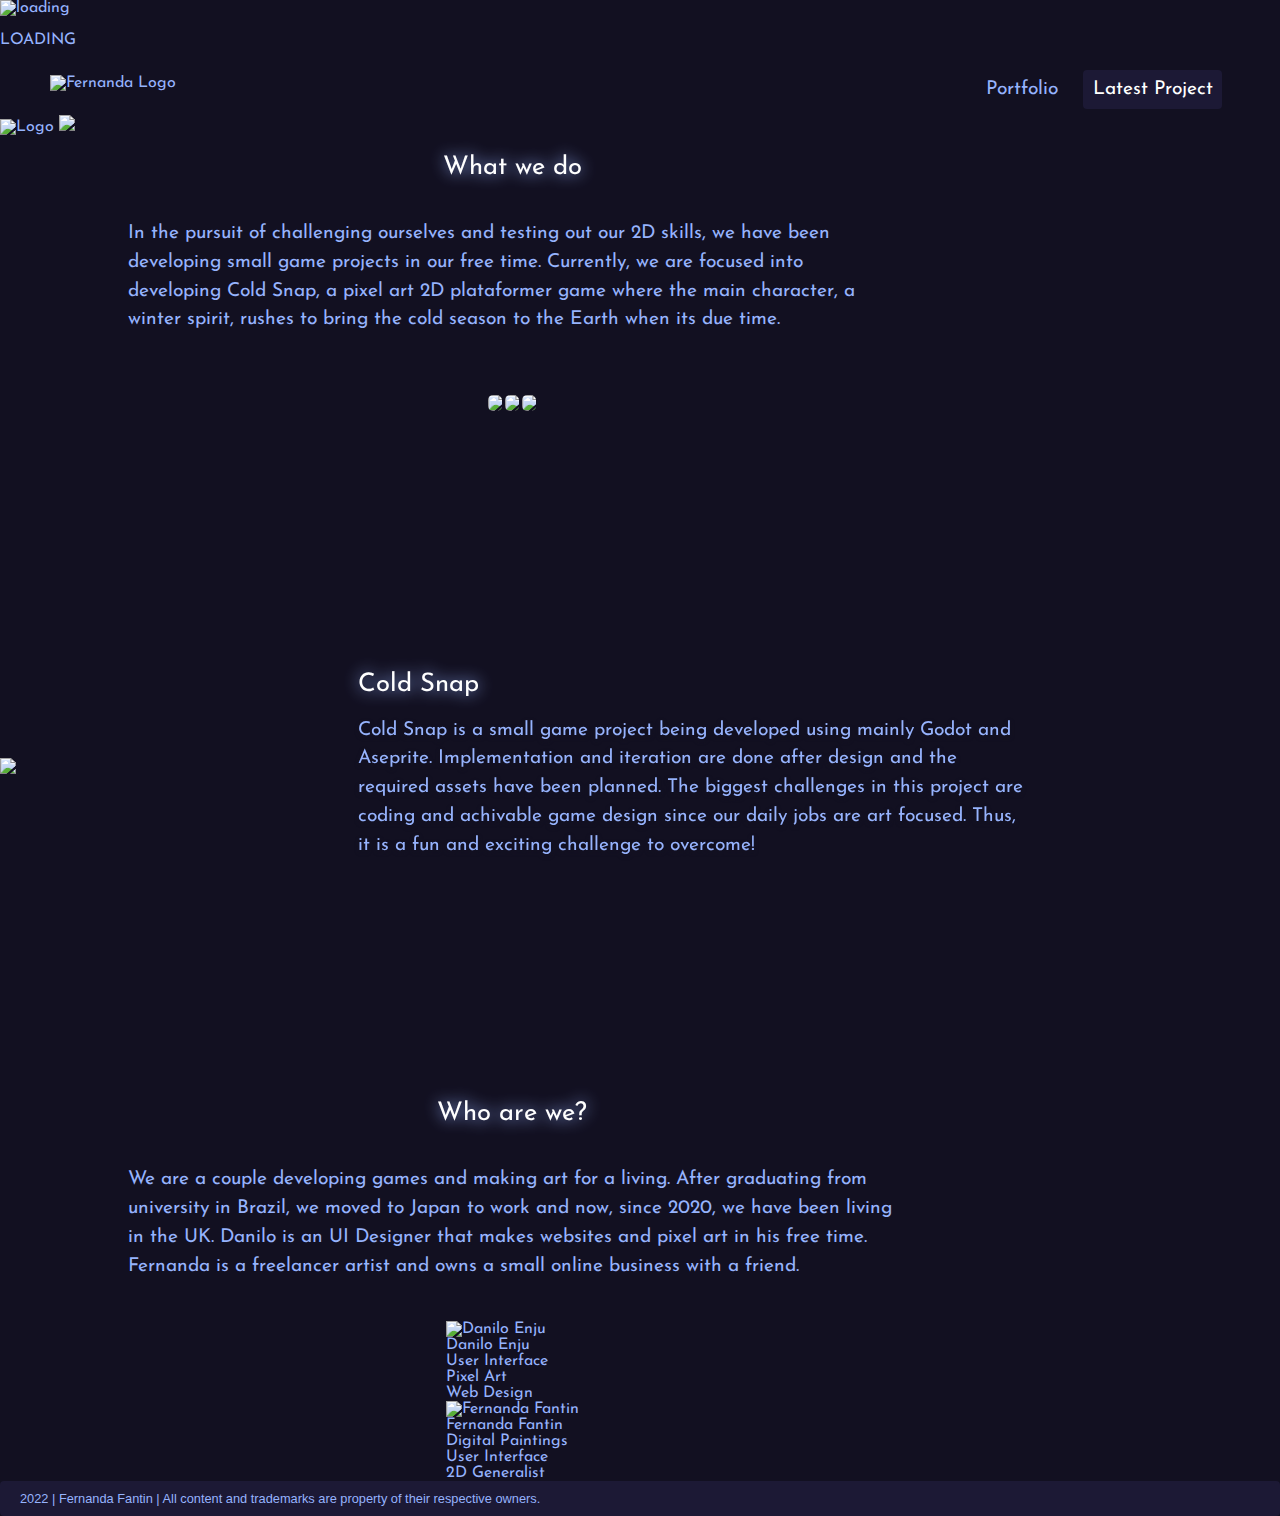
==== coldsnap.html @ a7206365 "updated images" ====
<!DOCTYPE html>
<html lang="en-US">

<head>
  <Title>Fernanda Fantin - Cold Snap</Title>
  <meta name="viewport" content="width=device-width, initial-scale=1.0">
  <link rel="stylesheet" href="css/style.css">
  <link rel="stylesheet" href="css/coldsnap.css">
  <link rel="stylesheet" href="css/card.css">
  <link rel="stylesheet" href="css/modal.css">
  <link rel="stylesheet" href="css/preloader.css">
  <link rel="preconnect" href="https://fonts.googleapis.com">
  <link rel="preconnect" href="https://fonts.gstatic.com" crossorigin>
  <link href="https://fonts.googleapis.com/css2?family=Josefin+Sans:wght@300&display=swap" rel="stylesheet">
  <link rel="icon" 
      type="image/png" 
      href="img/Fernanda/LogoDark.svg">
</head>

</html>
<div class="preloader">
  <img class="preloader-image" src="img/TheCook.gif" alt="loading">
  <p class="preloader-image">LOADING</p>
</div>
<body>
  <nav class="top-bar">
    <div class="wrapper-row">
      <div class="top-bar-left">
        <img class="company" src="img/Fernanda/Logo.svg" alt="Fernanda Logo" />
      </div>
      <ul class="top-bar-right">
        <li><a class="topMenu" href="index.html">Portfolio</a></li>
        <li><a class="activeMenu" href="">Latest Project</a></li>
      </ul>
    </div>
  </nav>

  <div class="bg1" id="bg1">
    <div class="particle" id="particles-js"></div>
    <img class="logo" src="img/ColdSnap.svg" alt="Logo" />
    <img class="run" src="img/Run.gif" />
  </div>

  <div class="bg2" id="bg2">
    <div class="topSnow"></div>
    <div class="wrapper-column">
      <div class="title">
        What we do
      </div>
      <div class="description">
        In the pursuit of challenging ourselves and testing out our 2D skills, we have been developing 
        small game projects in our free time. Currently, we are focused into developing Cold Snap, 
        a pixel art 2D plataformer game where the main character, a winter spirit, rushes to bring the 
        cold season to the Earth when its due time.
        
      </div>
      <div class="modalTriggerContainer">
        <img class="modaltrigger" src="img/AzureStars.png" />
        <img class="modaltrigger" src="img/Progress.jpeg" />
        <img class="modaltrigger" src="img/Sprites_ColdSnap.gif" />
      </div>
    </div>
  </div>

  <div class="bg3" id="bg3">
    <div class="bottomSnow"></div>
    <div class="wrapper-cel">
      <div class="imageCellContainer">
        <img class="imageCell" src="img/TheCook.gif" />
      </div>
      <div class="textCell">
        <div class="celTitle">
          Cold Snap
        </div>
        <div class="cellDescription">
          Cold Snap is a small game project being developed using mainly Godot and Aseprite. 
          Implementation and iteration are done after design and the required assets have been planned. 
          The biggest challenges in this project are coding and achivable game design since our daily jobs are art focused. 
          Thus, it is a fun and exciting challenge to overcome!
        </div>
      </div>
    </div>
  </div>

  <div class="bg4" id="bg4">
    <div class="wrapper-column">
      <div class="title">
       Who are we?
      </div>
      <div class="description">
        We are a couple developing games and making art for a living. After graduating from university in Brazil, 
        we moved to Japan to work and now, since 2020, we have been living in the UK. Danilo is an UI Designer that 
        makes websites and pixel art in his free time. Fernanda is a freelancer artist and owns a small online business with a friend.
      </div>
      <div class="cardContainer">
        <div class="card">
          <div class="cardAvatarContainer"><img class="cardAvatar" src="img/dan.png" alt="Danilo Enju" /></div>
          <div class="cardTitle">
            Danilo Enju
          </div>
          <div class="cardBox">User Interface</div>
          <div class="cardBox">Pixel Art</div>
          <div class="cardBox">Web Design</div>
        </div>
        <div class="card">
          <div class="cardAvatarContainer"><img class="cardAvatar" src="img/fer.png" alt="Fernanda Fantin" /></div>
          <div class="cardTitle">
            Fernanda Fantin
          </div>
          <div class="cardBox">Digital Paintings</div>
          <div class="cardBox">User Interface</div>
          <div class="cardBox">2D Generalist</div>
        </div>
      </div>
    </div>
  </div>

  <div id="myModal" class="modal">
    <img class="modal-content" id="modalImg">
  </div>

  <div class="scrollToTop" id="scrollToTop">
    <img class="toTopImg" src="img/toTop.svg" alt="Go to Top" style="width: 40px;" />
  </div>

  <div class="footer">2022 | Fernanda Fantin | All content and trademarks are property of their
    respective
    owners.</div>

</body>
<script src="js/preloader.js"></script>
<script src="js/modal.js"></script>
<script src="particles.js/particles.js"></script>
<script src="particles.js/app.js"></script>
<script src="js/scrollToTop.js"></script>

</html>
---- css/style.css ----
:root {
  --bg-color: #121021;
  --bg-darker-color: #0e0e18;
  --footer-color: #1c1935;
  --main-text-color: #96b3fd;
  --box-color: #1c1935;

  --font-menu: 1.2rem;
  --font-footer: 0.8rem;
  --font-title: 1.6rem;
  --font-label: 1.2rem;
  --font-description: 1.2rem;

  scroll-behavior: smooth;
}

.company {
  height: 30px;
  margin-right: 20px;
}

body {
  font-family: 'Josefin Sans', sans-serif;
  font-style: normal;
  font-weight: normal;
  color: var(--main-text-color);
  background: var(--bg-color);
  margin: 0;
}

.top-bar {
  display: flex;
  flex-direction: row;
  justify-content: center;
  background-color: var(--bg-color);
}

.wrapper-row {
  width: 100%;
  max-width: 1200px;
  display: flex;
  flex-direction: row;
}

.wrapper-column {
  width: 80%;
  max-width: 1200px;
  display: flex;
  flex-direction: column;
  align-items: center;
}

.wrapper-cel {
  width: 80%;
  max-width: 1200px;
  display: flex;
  flex-direction: row;
  align-items: center;
  justify-content: space-between;
  align-self: center;
  min-height: 70vh;
}

.wrapper-cel-reverse {
  width: 80%;
  max-width: 1200px;
  display: flex;
  flex-direction: row-reverse;
  align-items: center;
  justify-content: space-between;
  align-self: center;
  min-height: 50vh;
}

.top-bar-left {
  display: flex;
  margin: auto auto auto 0;
  justify-content: left;
  text-align: left;
  padding-left: 10px;
  align-items: center;
}

.top-bar-right {
  display: flex;
  flex-direction: row;
  list-style-type: none;
  text-align: right;
  padding-right: 10px;
}

.quickLink:visited,
.quickLink:link,
.quickLink:active {
  font-family: 'Josefin Sans', sans-serif;
  font-style: normal;
  font-weight: normal;
  color: var(--main-text-color);;
  background: none;
  border-style: solid;
  border-width: 2px;
  border-color: var(--main-text-color);;
  padding: 15px 20px 15px 20px;
  border-radius: 4px;
  text-decoration: none;
  text-transform: uppercase;
  transition: 0.3s all ease;
  margin-top: 20px;
  margin-right: 20px;
  width: fit-content;
}

.quickLink:hover {
  color: var(--bg-color);
  background: var(--main-text-color);
  border-color: white;
  text-decoration: none;
}

.topMenu:visited,
.topMenu:link,
.topMenu:active {
  font-size: var(--font-menu);
  color: var(--main-text-color);
  padding: 0.5em;
  margin: 0.4em;
  border-radius: 4px;
  text-decoration: none;
  transition: 0.3s all ease;
}

.topMenu:hover {
  color: #ffffff;
  background: var(--footer-color);
  text-decoration: none;
}

.activeMenu
{
  color: #ffffff;
  background: var(--footer-color);
  font-size: var(--font-menu);
  padding: 0.5em;
  margin: 0.4em;
  border-radius: 4px;
  text-decoration: none;
  pointer-events: none;
  cursor: default;
}

.modalTriggerContainer {
  display: flex;
  flex-direction: row;
  justify-content: space-between;
  margin-top: 20px;
  margin-bottom: 40px;
}
.modalTriggerContainerNoMargin {
  display: flex;
  flex-direction: row;
  justify-content: space-between;
  margin-top: 0px;
  margin-bottom: 40px;
}
.modalTriggerContainerSmall {
  display: flex;
  flex-direction: row;
  justify-content: space-evenly;
  margin-top: 20px;
  margin-bottom: 40px;
}
.modalTriggerContainerSmallNoMargin {
  display: flex;
  flex-direction: row;
  justify-content: space-evenly;
  margin-top: 0px;
  margin-bottom: 40px;
}

.title {
  margin-top: 20px;
  margin-bottom: 40px;
  text-align: center;
  font-size: var(--font-title);
  color: #ffffff;
  filter: drop-shadow(0px 0px 8px var(--main-text-color));
}

.description {
  max-width: 75%;
  margin-bottom: 40px;
  line-height: 1.5em;
  text-align: left;
  font-size: var(--font-description);
}

.celTitle {
  color: #ffffff;
  filter: drop-shadow(0px 0px 8px var(--main-text-color));
  text-align: left;
  font-size: var(--font-title);
  margin-bottom: 20px;
}

.cellDescription {
  line-height: 1.5em;
  text-align: left;
  font-size: var(--font-description);
  filter: drop-shadow(0px 2px 2px var(--bg-color));
}
.landingBox {
  background-color: rgba(0, 0, 0, 0.3);
  padding: 2em;
  border-radius: 1em;
  filter: drop-shadow(0px 2px 2px var(--bg-color));
}
.landingTitle {
  color: #ffffff;
  filter: drop-shadow(0px 0px 8px var(--main-text-color));
  text-align: left;
  font-size: var(--font-title);
  margin-bottom: 20px;
}
.landingDescription {
  line-height: 1.5em;
  text-align: left;
  font-size: var(--font-description);
}

.imageCellContainer {
  display: flex;
  flex-direction: column;
  width: 30%;
}
.imageCell {
  display: block;
  height: auto;
  object-fit: contain;
}
.mainCell {
  width: 50%;
  display: flex;
  flex-direction: column;
}
.textCell {
  width: 65%;
  display: flex;
  flex-direction: column;
}
.scrollToTop {
  display: flex;
  position: fixed;
  justify-content: center;
  width: 50px;
  height: 50px;
  bottom: 20px;
  right: 30px;
  z-index: 99;
  border: none;
  outline: none;
  background-color: rgba(0, 0, 0, 0.3);
  cursor: default;
  padding: 5px;
  border-radius: 10px;
  opacity: 0;
  transition: 0.6s all ease;
}

.scrollToTop.active {
  cursor: pointer;
  opacity: 1;
}

.scrollToTop.active:hover {
  opacity: 1;
  background-color: rgba(0, 0, 0, 0.8);
}

.footer {
  font-family: 'Roboto', sans-serif;
  justify-content: center;
  background: var(--footer-color);
  font-size: var(--font-footer);
  padding-left: 20px;
  padding-right: 20px;
  padding-top: 10px;
  padding-bottom: 10px;
  border-radius: 4px;
}

@media only screen and (max-width: 1000px) {

  .wrapper-cel,
  .wrapper-cel-reverse {
    flex-direction: column-reverse;
    min-height: auto;
  }
  .celTitle {
    text-align: center;
    margin-top: 40px;
    margin-bottom: 40px;
  }
  .landingTitle {
    text-align: center;
  }
  .imageCellContainer {
    display: flex;
    flex-direction: column;
    width: 25vh;
    height: 25vh;
    margin-top: 20px;
    margin-bottom: 20px;
  }
  .description{
    max-width: 100%;
  }
  .mainCell{
    display: flex;
    flex-direction: column;
    width: 100%;   
  }
  .textCell {
    display: flex;
    flex-direction: column;
    width: 100%;
  }
  .modalTriggerContainer,
  .modalTriggerContainerNoMargin,
  .modalTriggerContainerSmall,
  .modalTriggerContainerSmallNoMargin {
    flex-direction: column;
    margin-top: 0px;
    margin-bottom: 0px;
  }
}
---- css/modal.css ----
.modaltrigger {
  display: flex;
  width: 30%;
  border-radius: 5px;
  border-width: 2px;
  border-style: none;
  cursor: pointer;
  transition: 0.3s;
  object-fit:cover;
  opacity: 1;
}

.modaltriggerSquare {
  display: flex;
  width: 30%;
  border-radius: 5px;
  border-width: 2px;
  border-style: none;
  cursor: pointer;
  transition: 0.3s;
  object-fit: cover;
  opacity: 1;
  aspect-ratio: 1/1;
}

.modaltriggerVideo {
  display: flex;
  width: 30%;
  border-radius: 5px;
  border-width: 2px;
  border-style: none;
  cursor: pointer;
  transition: 0.3s;
  object-fit:cover;
  opacity: 1;
}

.modaltrigger:hover {
  opacity: 1;
  transform: scale(1.05);
}
.modaltriggerSquare:hover {
  opacity: 1;
  transform: scale(1.05);
}
.modaltriggerVideo:hover {
  opacity: 1;
  transform: scale(1.05);
}

/* The Modal (background) */
.modal {
  display: none;
  flex-direction: column;
  position: fixed;
  align-items: center;
  z-index: 1;
  left: 0;
  top: 0;
  margin: auto;
  width: 100%;
  height: 100%;
  overflow: auto;
  background-color: rgb(0, 0, 0);
  background-color: rgba(0, 0, 0, 0.9);
}

/* Modal Content (Image) */
.modal-content {
  align-self: center;
  margin: auto;
  display: none;
  height: 80%;
  max-width: 1920px;
  border-radius: 10px;
}
.modal-content-video {
  align-self: center;
  margin: auto;
  display: none;
  height: 80%;
  max-width: 1920px;
  border-radius: 10px;
}

/* Caption of Modal Image (Image Text) - Same Width as the Image */
#caption {
  margin: auto;
  display: flex;
  justify-content: center;
  width: 80%;
  max-width: 700px;
  text-align: center;
  color: var(--main-text-color);
  padding: 10px 0;
  height: 20px;
}

/* Add Animation - Zoom in the Modal */
.modal-content,
#caption {
  animation-name: zoom;
  animation-duration: 0.3s;
}

.modal {
  animation-name: fadein;
  animation-duration: 0.3s;
}

@keyframes zoom {
  from {
    transform: scale(0.9)
  }

  to {
    transform: scale(1)
  }
}

@keyframes fadein {
  from {
    opacity: 0
  }

  to {
    opacity: 1
  }
}

/* The Close Button */
.close {
  position: absolute;
  top: 15px;
  right: 35px;
  color: #f1f1f1;
  font-size: 40px;
  font-weight: bold;
  transition: 0.3s;
}

.close:hover,
.close:focus {
  color: #bbb;
  text-decoration: none;
  cursor: pointer;
}

/* 100% Image Width on Smaller Screens */
@media only screen and (max-width: 1000px) {
  .modal-content {
    width: 100%;
    height: auto;
  }

  .modaltrigger,
  .modaltriggerSquare,
  .modaltriggerVideo {
    margin-top: 2vh;
    width: 100%;
  }
}
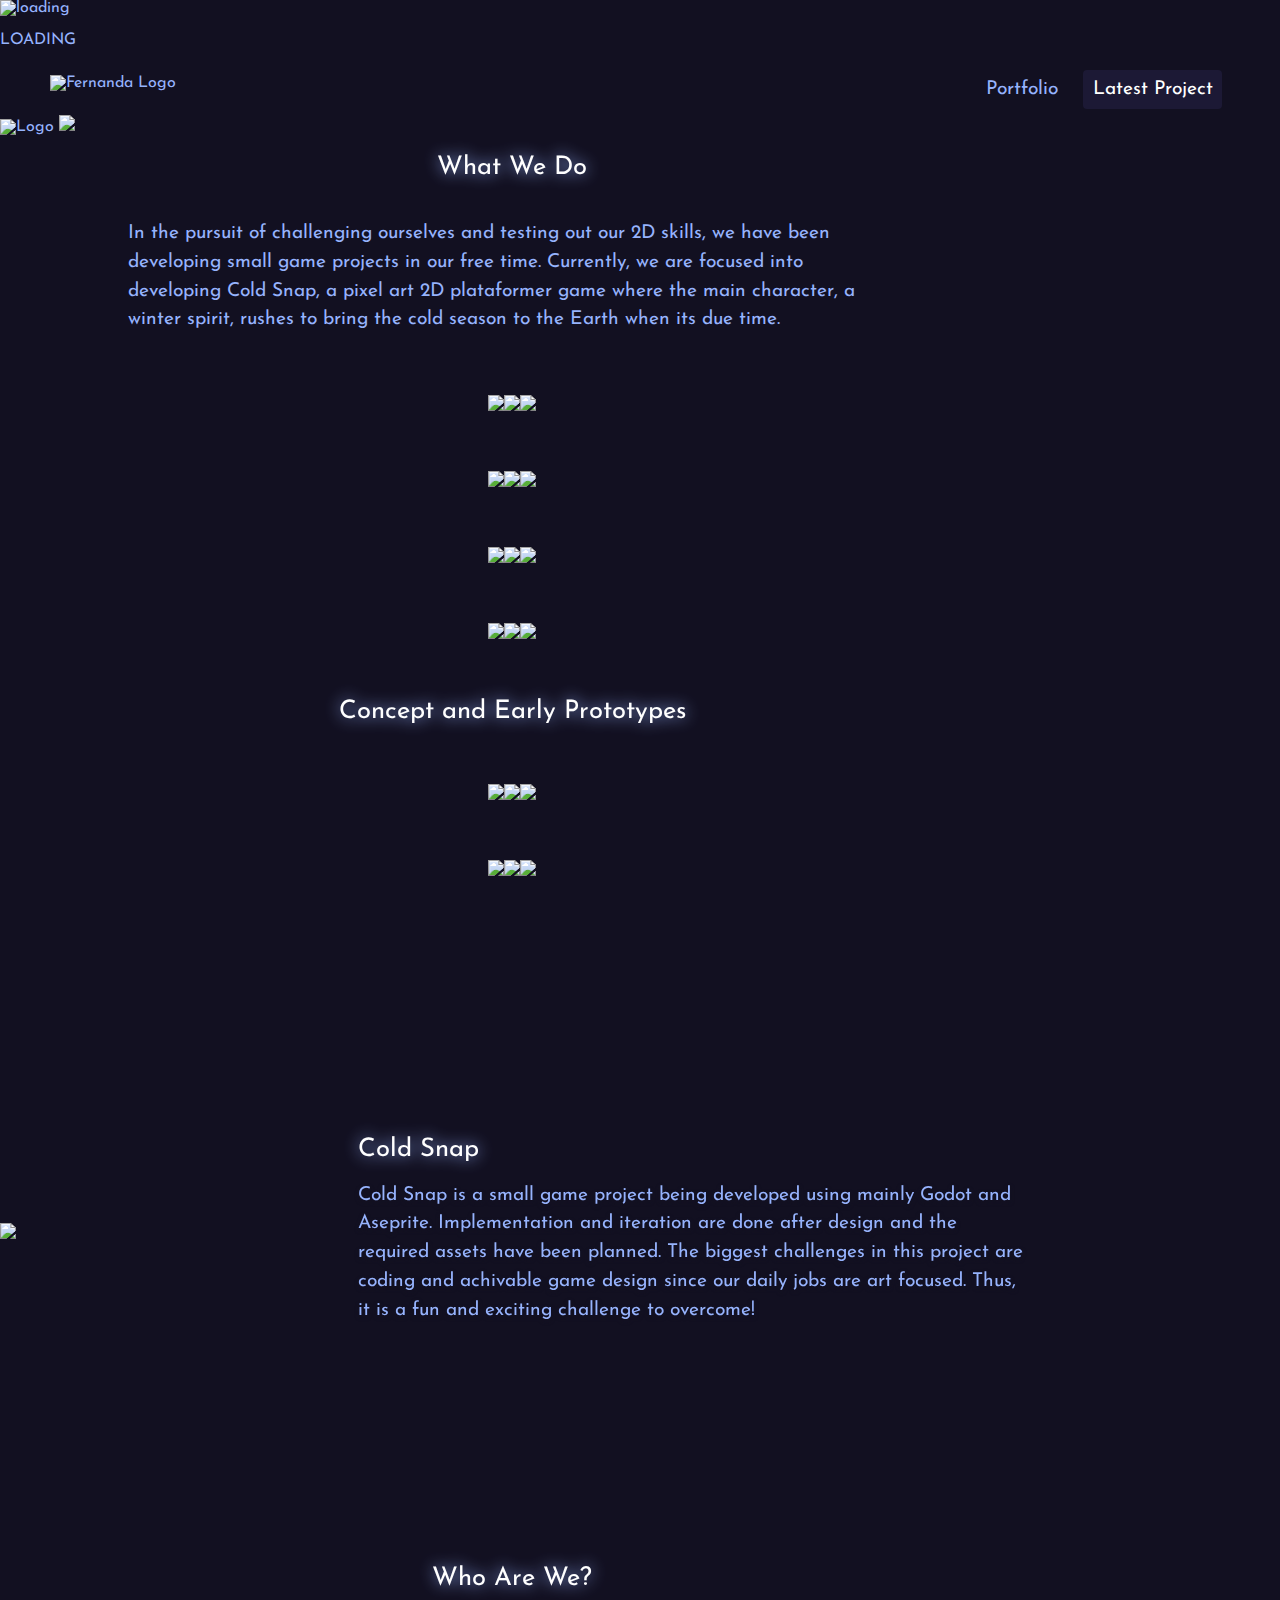
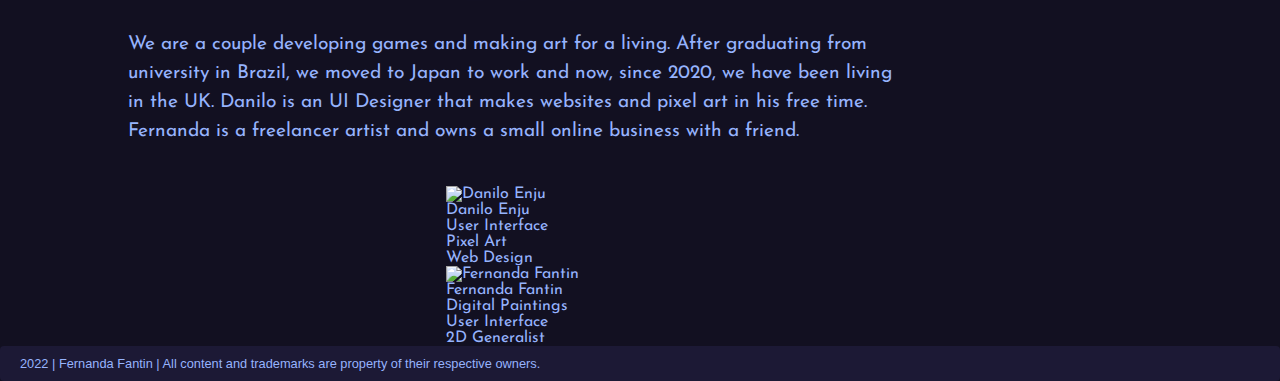
==== commit 7f521720: "fixed casing" ====
--- a/coldsnap.html
+++ b/coldsnap.html
@@ -12,9 +12,7 @@
   <link rel="preconnect" href="https://fonts.googleapis.com">
   <link rel="preconnect" href="https://fonts.gstatic.com" crossorigin>
   <link href="https://fonts.googleapis.com/css2?family=Josefin+Sans:wght@300&display=swap" rel="stylesheet">
-  <link rel="icon" 
-      type="image/png" 
-      href="img/Fernanda/LogoDark.svg">
+  <link rel="icon" type="image/png" href="img/Fernanda/Logo.svg">
 </head>
 
 </html>
@@ -22,6 +20,7 @@
   <img class="preloader-image" src="img/TheCook.gif" alt="loading">
   <p class="preloader-image">LOADING</p>
 </div>
+
 <body>
   <nav class="top-bar">
     <div class="wrapper-row">
@@ -45,19 +44,47 @@
     <div class="topSnow"></div>
     <div class="wrapper-column">
       <div class="title">
-        What we do
+        What We Do
       </div>
       <div class="description">
-        In the pursuit of challenging ourselves and testing out our 2D skills, we have been developing 
-        small game projects in our free time. Currently, we are focused into developing Cold Snap, 
-        a pixel art 2D plataformer game where the main character, a winter spirit, rushes to bring the 
+        In the pursuit of challenging ourselves and testing out our 2D skills, we have been developing
+        small game projects in our free time. Currently, we are focused into developing Cold Snap,
+        a pixel art 2D plataformer game where the main character, a winter spirit, rushes to bring the
         cold season to the Earth when its due time.
-        
+
       </div>
       <div class="modalTriggerContainer">
-        <img class="modaltrigger" src="img/AzureStars.png" />
-        <img class="modaltrigger" src="img/Progress.jpeg" />
-        <img class="modaltrigger" src="img/Sprites_ColdSnap.gif" />
+        <img class="modaltriggerOutline" src="img/ColdSnap/000.png" />
+        <img class="modaltriggerOutline" src="img/ColdSnap/001.png" />
+        <img class="modaltriggerOutline" src="img/ColdSnap/002.png" />
+      </div>
+      <div class="modalTriggerContainer">
+        <img class="modaltriggerOutline" src="img/ColdSnap/003.png" />
+        <img class="modaltriggerOutline" src="img/ColdSnap/004.png" />
+        <img class="modaltriggerOutline" src="img/ColdSnap/005.png" />
+      </div>
+      <div class="modalTriggerContainer">
+        <img class="modaltriggerOutline" src="img/ColdSnap/006.png" />
+        <img class="modaltriggerOutline" src="img/ColdSnap/007.png" />
+        <img class="modaltriggerOutline" src="img/ColdSnap/008.png" />
+      </div>
+      <div class="modalTriggerContainer">
+        <img class="modaltriggerOutline" src="img/ColdSnap/008.png" />
+        <img class="modaltriggerOutline" src="img/ColdSnap/009.png" />
+        <img class="modaltriggerOutline" src="img/ColdSnap/Sprites_ColdSnap.gif" />
+      </div>
+      <div class="title">
+        Concept and Early Prototypes
+      </div>
+      <div class="modalTriggerContainer">
+        <img class="modaltriggerOutline" src="img/ColdSnap/concept1.jpg" />
+        <img class="modaltriggerOutline" src="img/ColdSnap/concept2.jpg" />
+        <img class="modaltriggerOutline" src="img/ColdSnap/concept3.jpg" />
+      </div>
+      <div class="modalTriggerContainer">
+        <img class="modaltriggerOutline" src="img/ColdSnap/concept4.jpg" />
+        <img class="modaltriggerOutline" src="img/ColdSnap/Progress.jpeg" />
+        <img class="modaltriggerOutline" src="img/AzureStars.png" />
       </div>
     </div>
   </div>
@@ -73,9 +100,10 @@
           Cold Snap
         </div>
         <div class="cellDescription">
-          Cold Snap is a small game project being developed using mainly Godot and Aseprite. 
-          Implementation and iteration are done after design and the required assets have been planned. 
-          The biggest challenges in this project are coding and achivable game design since our daily jobs are art focused. 
+          Cold Snap is a small game project being developed using mainly Godot and Aseprite.
+          Implementation and iteration are done after design and the required assets have been planned.
+          The biggest challenges in this project are coding and achivable game design since our daily jobs are art
+          focused.
           Thus, it is a fun and exciting challenge to overcome!
         </div>
       </div>
@@ -85,12 +113,13 @@
   <div class="bg4" id="bg4">
     <div class="wrapper-column">
       <div class="title">
-       Who are we?
+        Who Are We?
       </div>
       <div class="description">
-        We are a couple developing games and making art for a living. After graduating from university in Brazil, 
-        we moved to Japan to work and now, since 2020, we have been living in the UK. Danilo is an UI Designer that 
-        makes websites and pixel art in his free time. Fernanda is a freelancer artist and owns a small online business with a friend.
+        We are a couple developing games and making art for a living. After graduating from university in Brazil,
+        we moved to Japan to work and now, since 2020, we have been living in the UK. Danilo is an UI Designer that
+        makes websites and pixel art in his free time. Fernanda is a freelancer artist and owns a small online business
+        with a friend.
       </div>
       <div class="cardContainer">
         <div class="card">
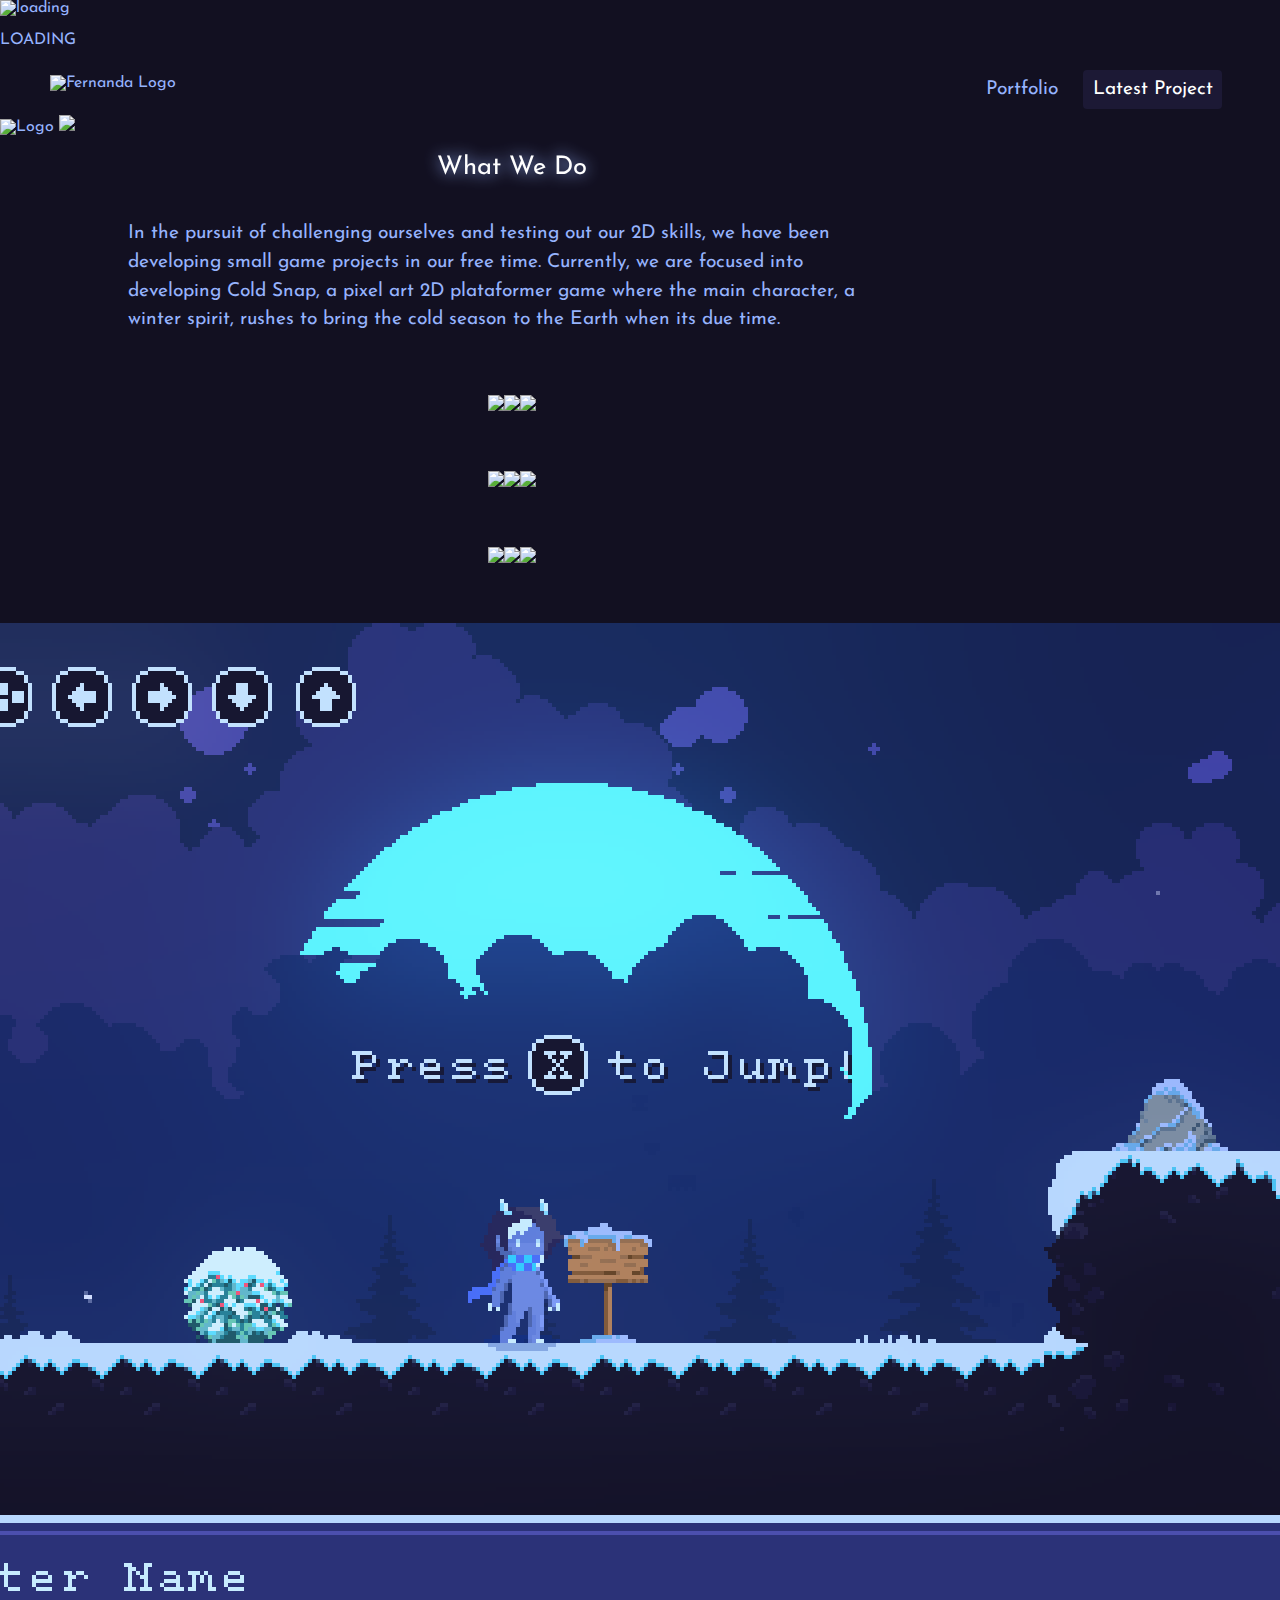
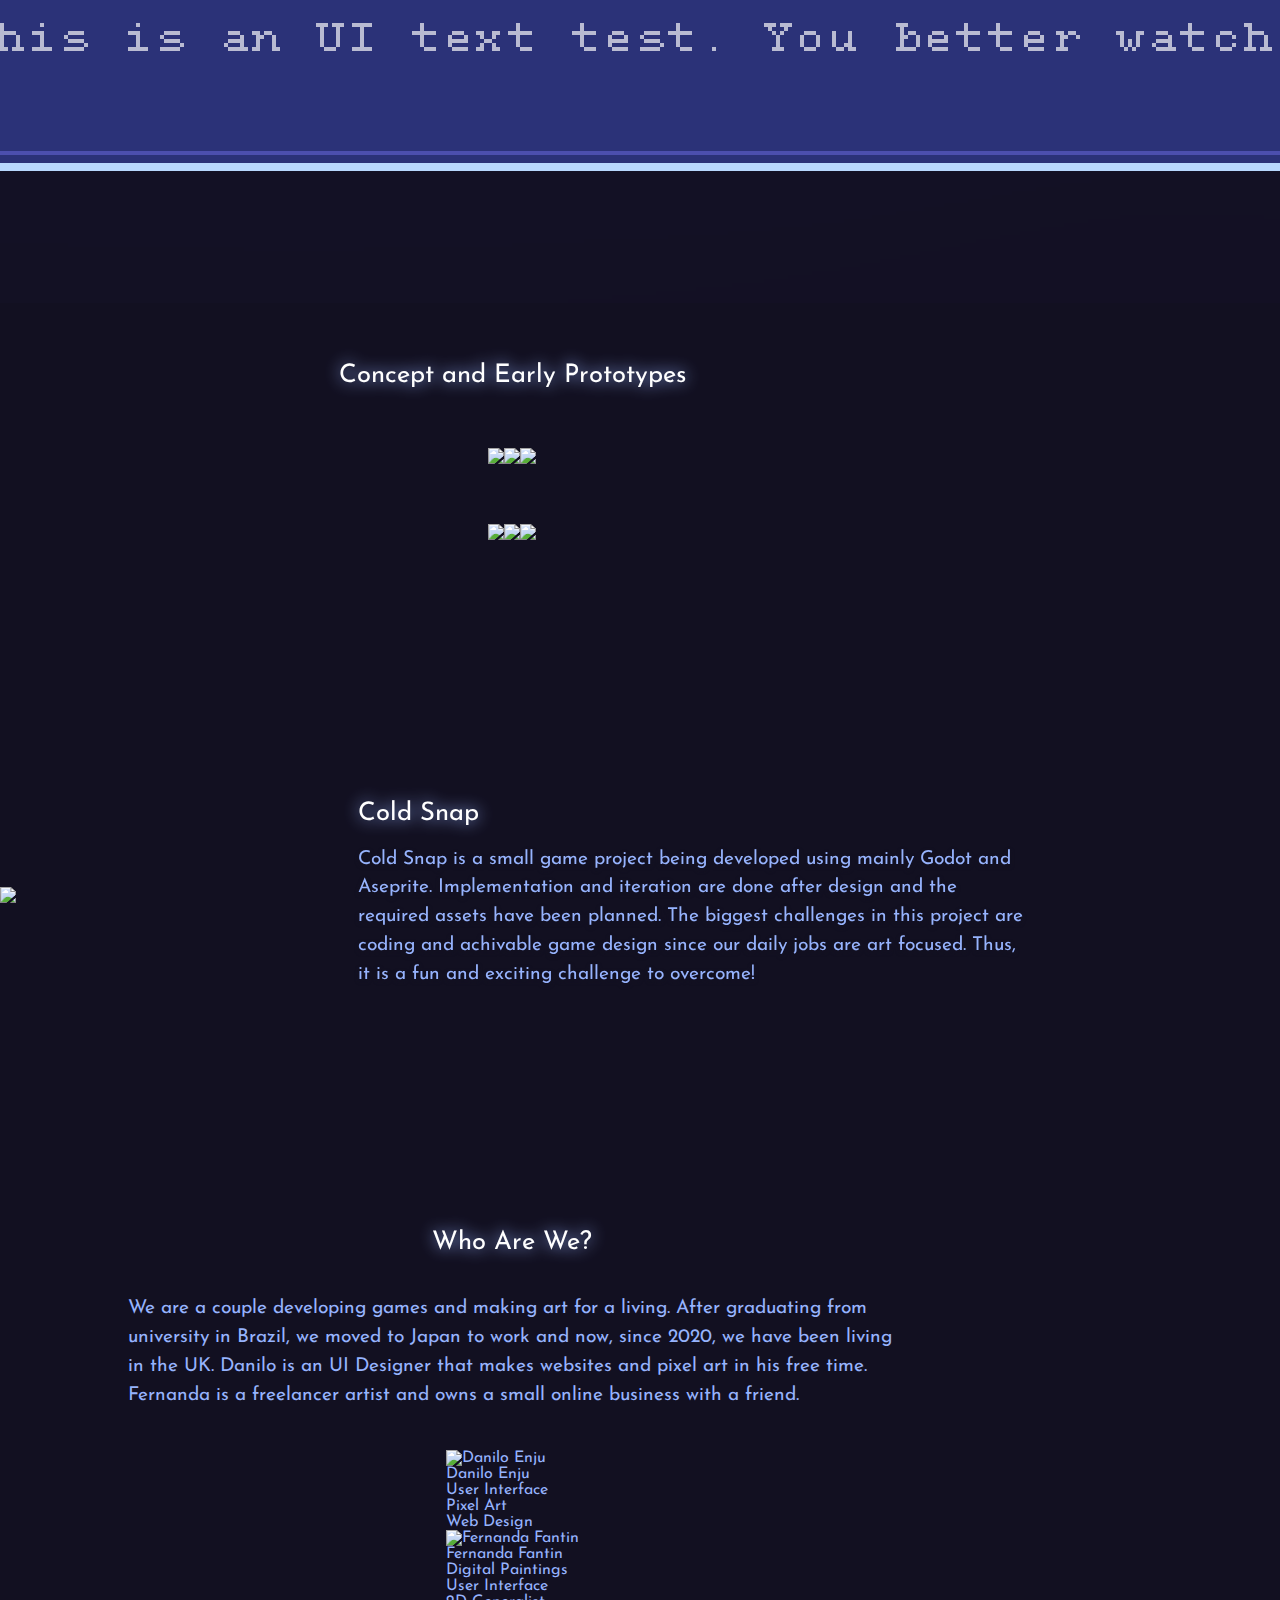
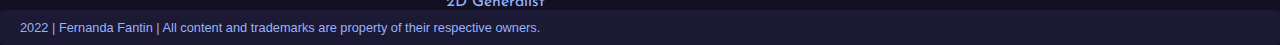
==== commit 90e28010: "Added new Image" ====
--- a/coldsnap.html
+++ b/coldsnap.html
@@ -69,8 +69,8 @@
         <img class="modaltriggerOutline" src="img/ColdSnap/008.png" />
       </div>
       <div class="modalTriggerContainer">
-        <img class="modaltriggerOutline" src="img/ColdSnap/008.png" />
         <img class="modaltriggerOutline" src="img/ColdSnap/009.png" />
+        <img class="modaltriggerOutline" src="img/ColdSnap/ColdSnapUI00.png" />
         <img class="modaltriggerOutline" src="img/ColdSnap/Sprites_ColdSnap.gif" />
       </div>
       <div class="title">
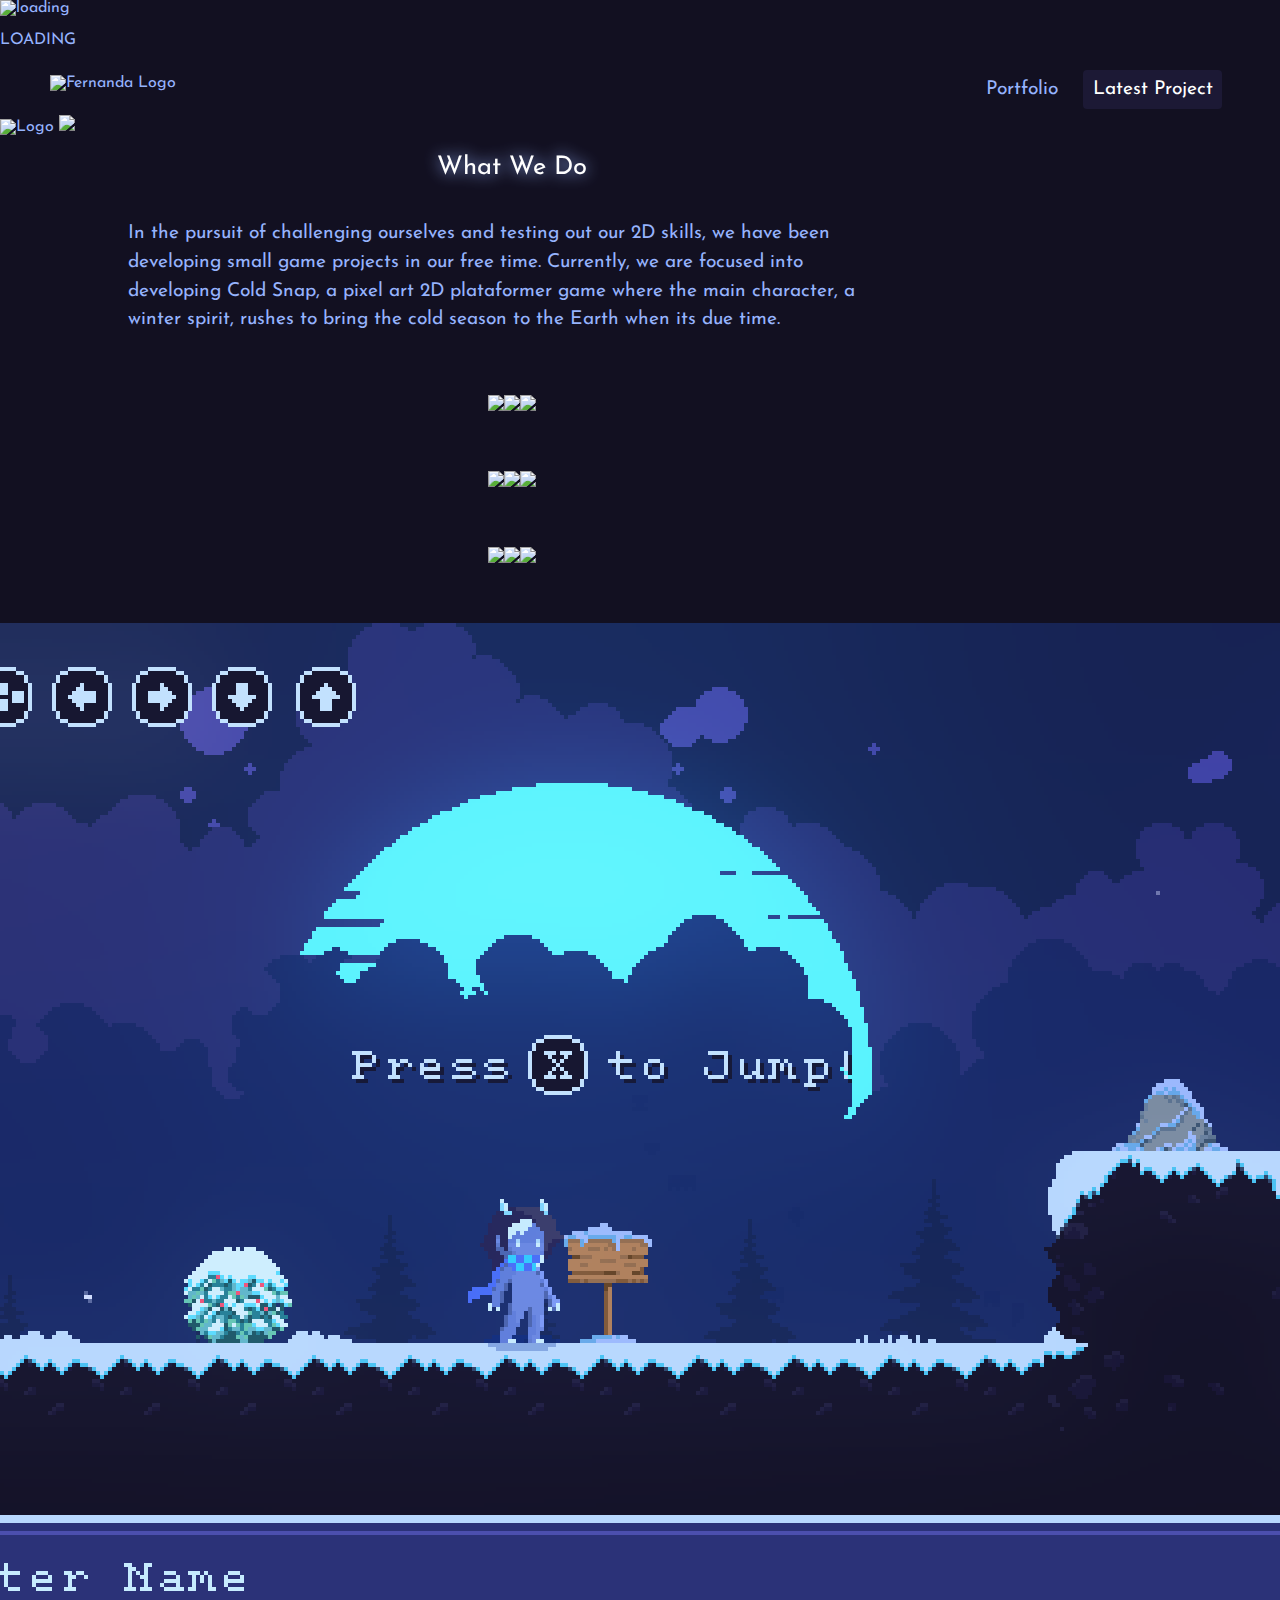
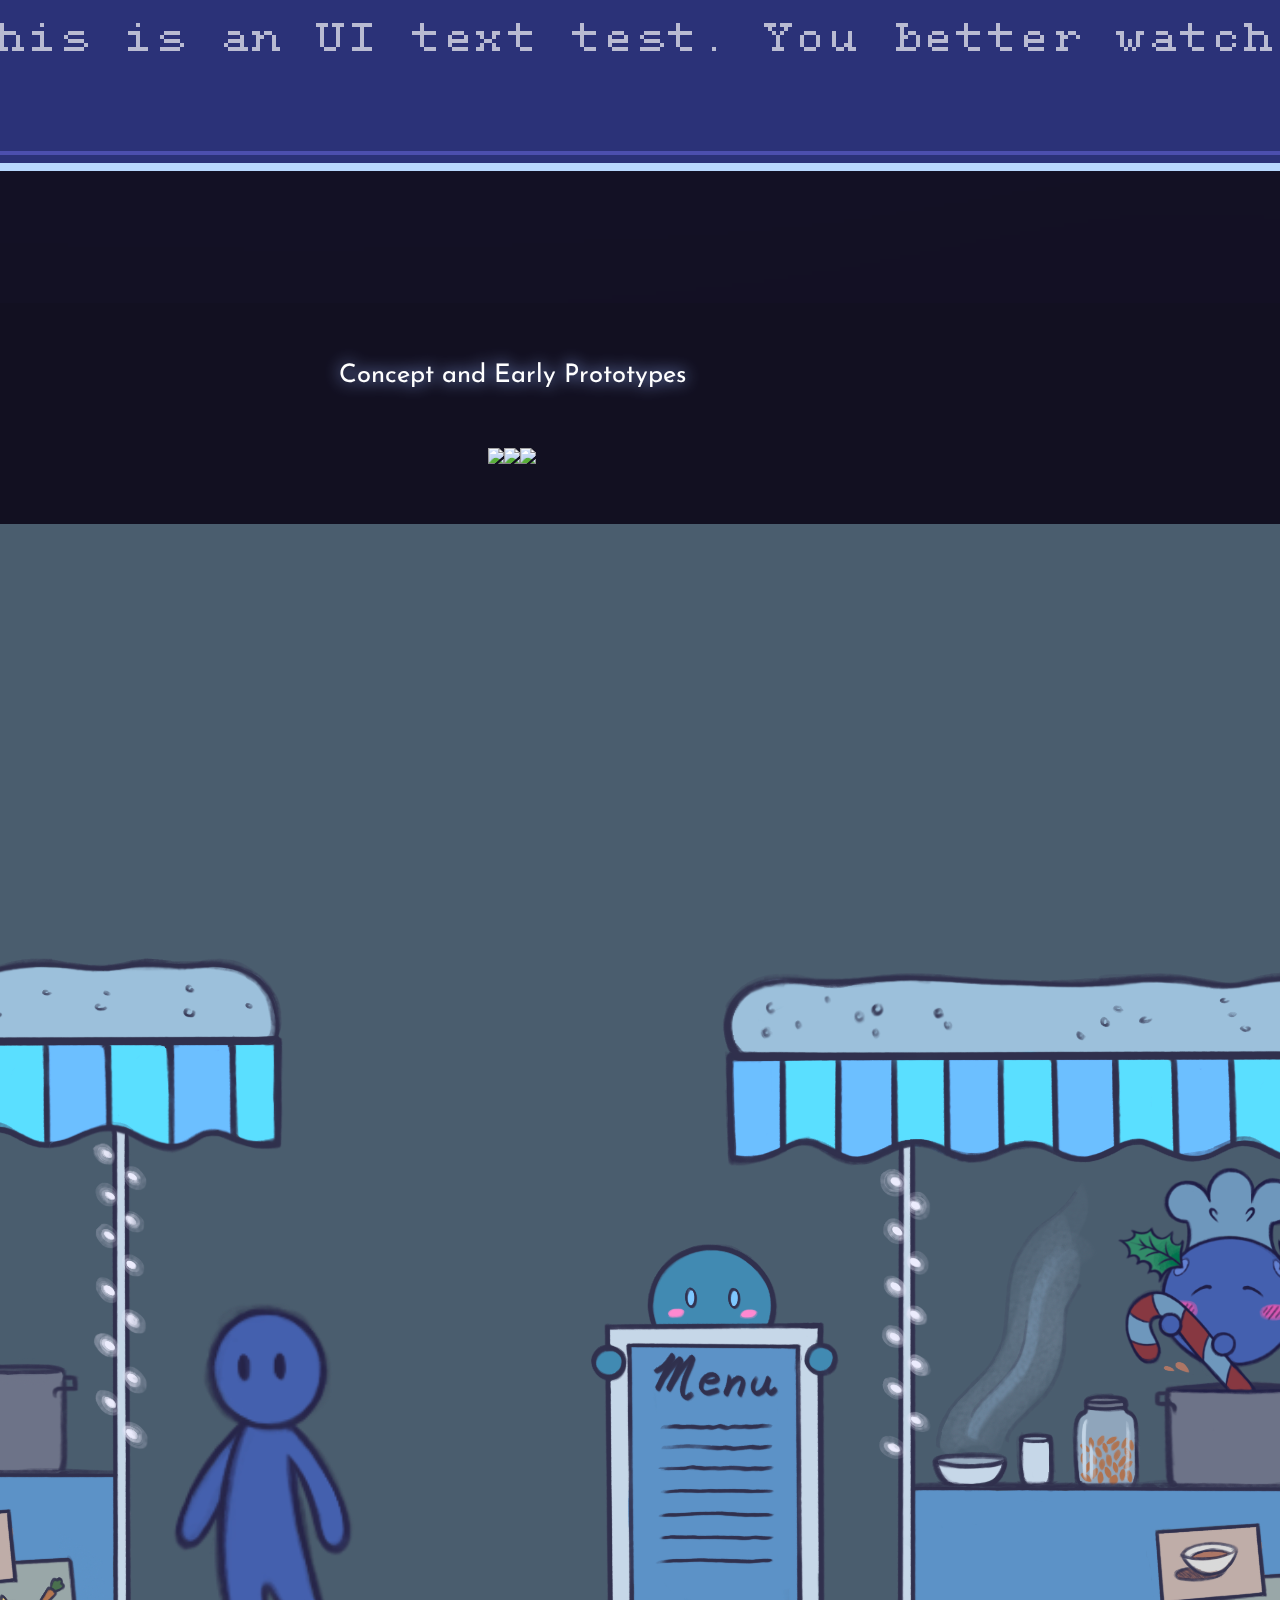
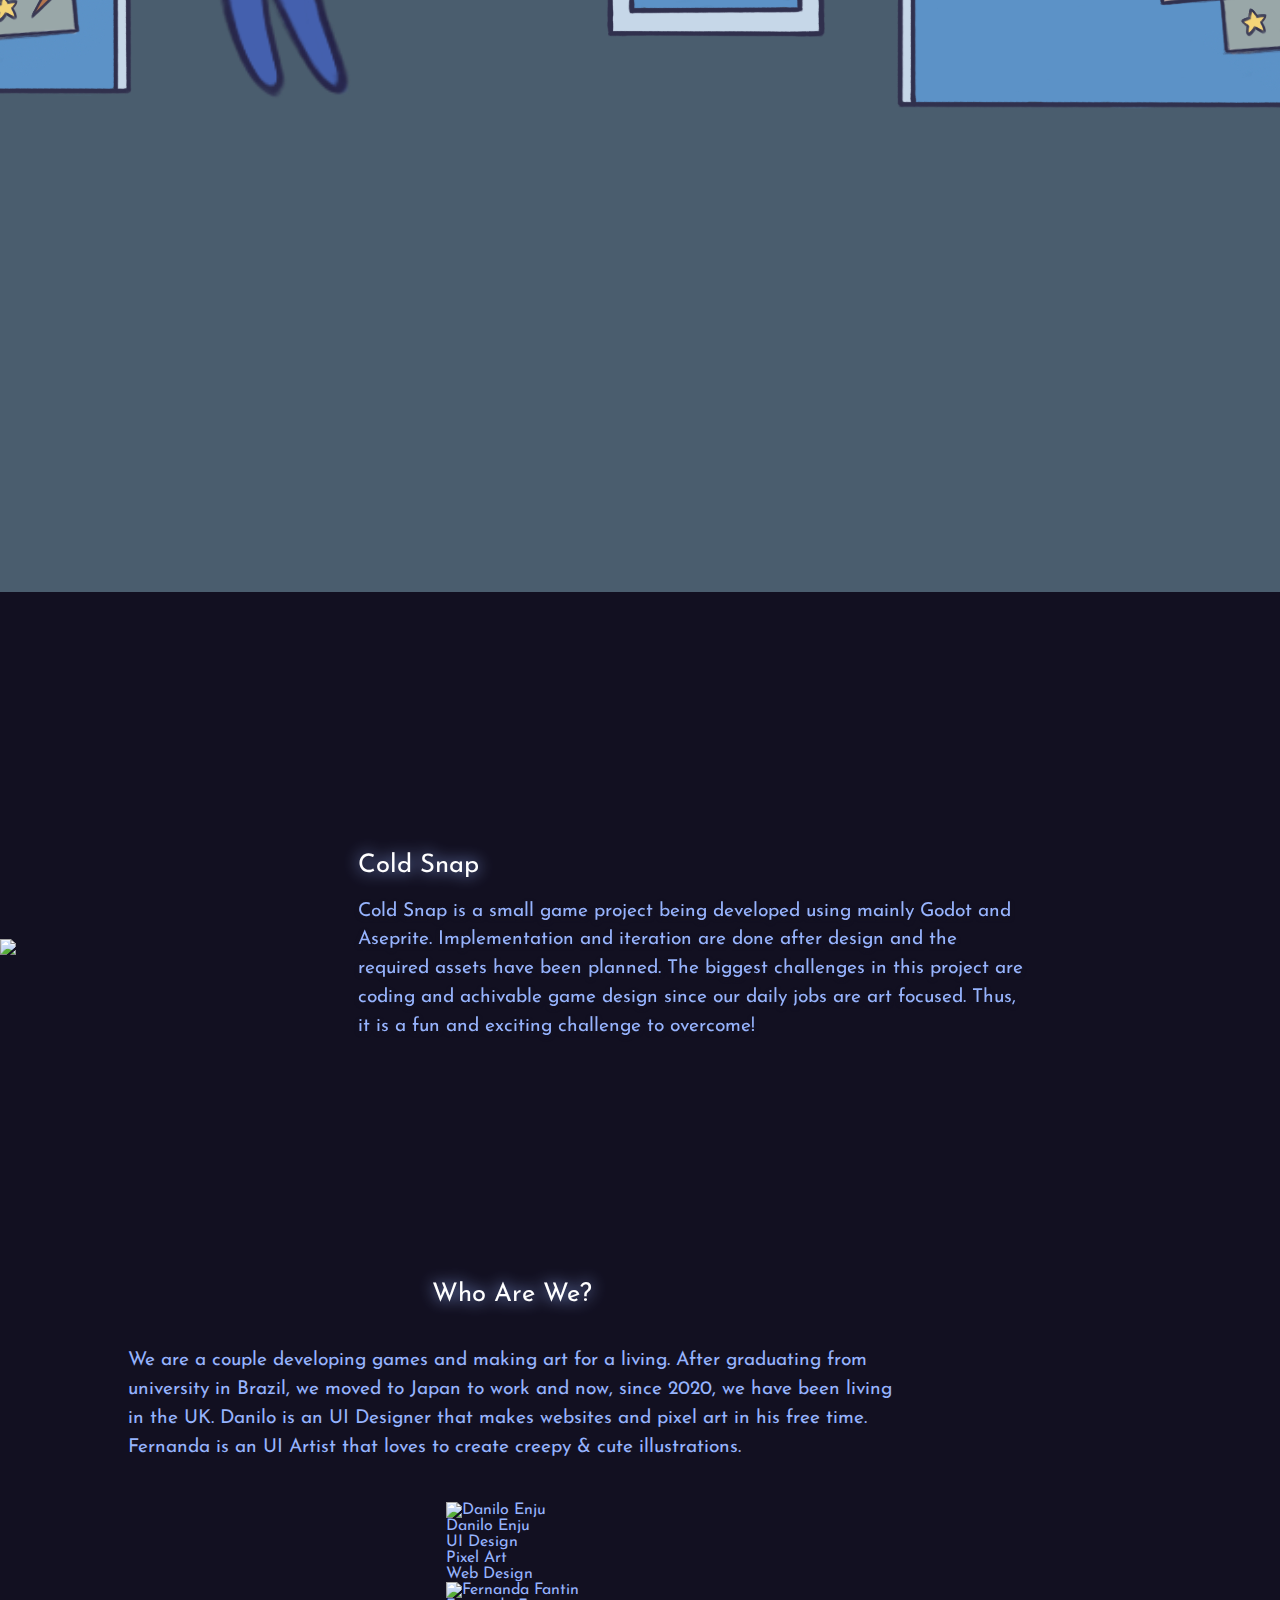
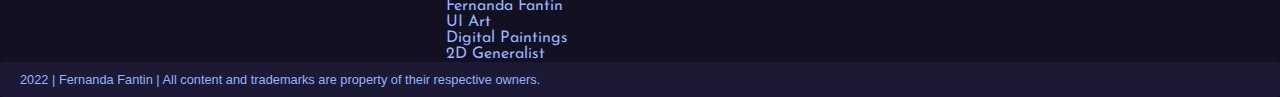
==== commit 0f66316a: "update" ====
--- a/coldsnap.html
+++ b/coldsnap.html
@@ -82,7 +82,7 @@
         <img class="modaltriggerOutline" src="img/ColdSnap/concept3.jpg" />
       </div>
       <div class="modalTriggerContainer">
-        <img class="modaltriggerOutline" src="img/ColdSnap/concept4.jpg" />
+        <img class="modaltriggerOutline" src="img/ColdSnap/concept4.png" />
         <img class="modaltriggerOutline" src="img/ColdSnap/Progress.jpeg" />
         <img class="modaltriggerOutline" src="img/AzureStars.png" />
       </div>
@@ -118,8 +118,8 @@
       <div class="description">
         We are a couple developing games and making art for a living. After graduating from university in Brazil,
         we moved to Japan to work and now, since 2020, we have been living in the UK. Danilo is an UI Designer that
-        makes websites and pixel art in his free time. Fernanda is a freelancer artist and owns a small online business
-        with a friend.
+        makes websites and pixel art in his free time. Fernanda is an UI Artist that loves to create creepy & cute
+        illustrations.
       </div>
       <div class="cardContainer">
         <div class="card">
@@ -127,7 +127,7 @@
           <div class="cardTitle">
             Danilo Enju
           </div>
-          <div class="cardBox">User Interface</div>
+          <div class="cardBox">UI Design</div>
           <div class="cardBox">Pixel Art</div>
           <div class="cardBox">Web Design</div>
         </div>
@@ -136,8 +136,8 @@
           <div class="cardTitle">
             Fernanda Fantin
           </div>
+          <div class="cardBox">UI Art</div>
           <div class="cardBox">Digital Paintings</div>
-          <div class="cardBox">User Interface</div>
           <div class="cardBox">2D Generalist</div>
         </div>
       </div>
